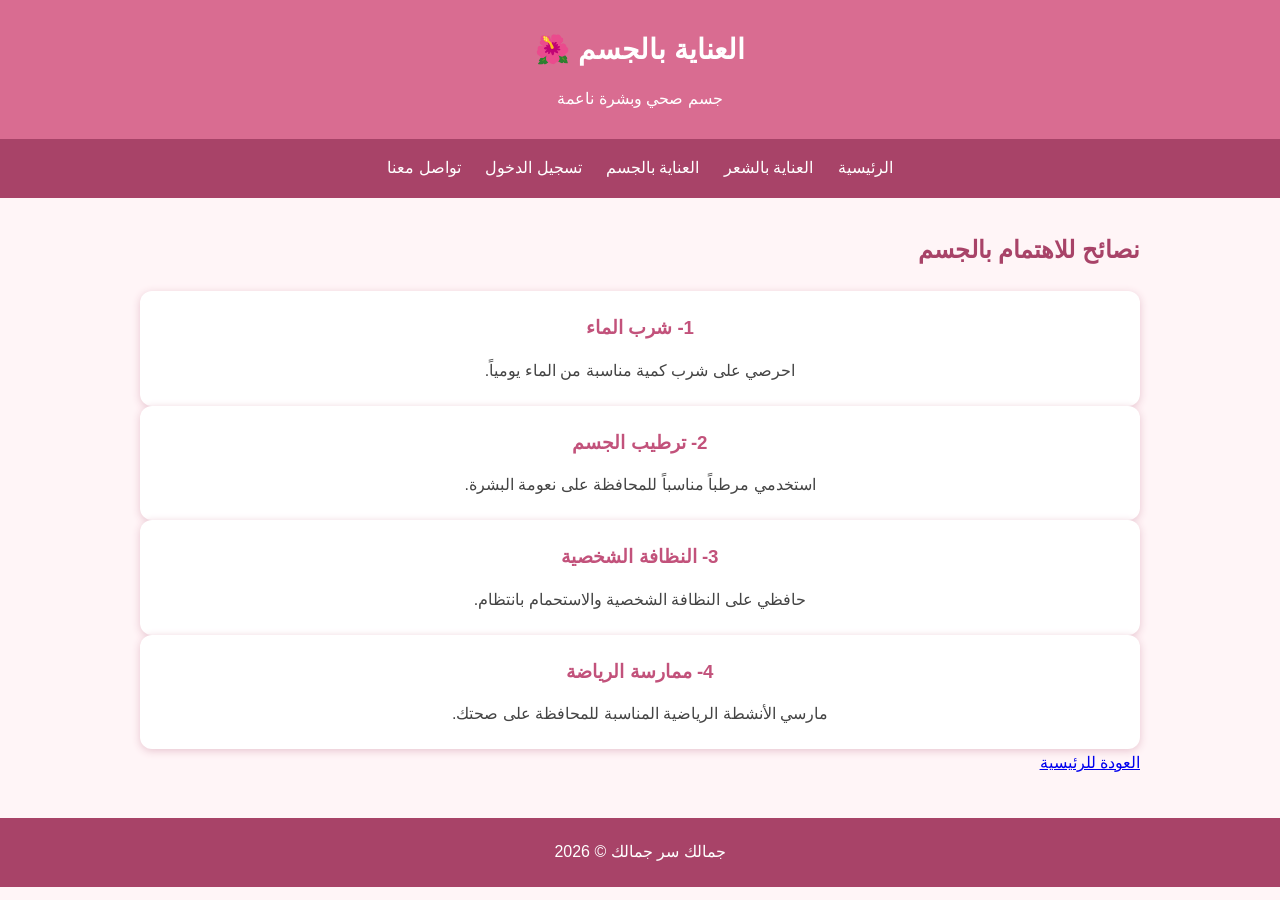
==== body.html @ 0df2060f "Update and rename skin.html to body.html" ====
<!DOCTYPE html>
<html lang="ar" dir="rtl">
<head>
<meta charset="UTF-8">
<meta name="viewport" content="width=device-width, initial-scale=1.0">
<title>العناية بالجسم</title>
<link rel="stylesheet" href="style.css">
</head>
<body>

<header>
<h1>العناية بالجسم 🌺</h1>
<p>جسم صحي وبشرة ناعمة</p>
</header>

<nav>
<a href="index.html">الرئيسية</a>
<a href="hair.html">العناية بالشعر</a>
<a href="body.html">العناية بالجسم</a>
<a href="login.html">تسجيل الدخول</a>
<a href="contact.html">تواصل معنا</a>
</nav>

<div class="container">
<h2>نصائح للاهتمام بالجسم</h2>

<div class="card">
<h3>1- شرب الماء</h3>
<p>احرصي على شرب كمية مناسبة من الماء يومياً.</p>
</div>

<div class="card">
<h3>2- ترطيب الجسم</h3>
<p>استخدمي مرطباً مناسباً للمحافظة على نعومة البشرة.</p>
</div>

<div class="card">
<h3>3- النظافة الشخصية</h3>
<p>حافظي على النظافة الشخصية والاستحمام بانتظام.</p>
</div>

<div class="card">
<h3>4- ممارسة الرياضة</h3>
<p>مارسي الأنشطة الرياضية المناسبة للمحافظة على صحتك.</p>
</div>

<a class="button" href="index.html">العودة للرئيسية</a>
</div>

<footer>
<p>جمالك سر جمالك © 2026</p>
</footer>

</body>
</html>
---- style.css ----
* {
    margin: 0;
    padding: 0;
    box-sizing: border-box;
}

body {
    font-family: Arial, sans-serif;
    background-color: #fff5f7;
    color: #444;
    direction: rtl;
    line-height: 1.8;
}

header {
    background-color: #d96c91;
    color: white;
    padding: 25px 15px;
    text-align: center;
}

header h1 {
    font-size: 28px;
    margin-bottom: 10px;
}

nav {
    background-color: #a84368;
    padding: 15px;
    text-align: center;
}

nav a {
    color: white;
    text-decoration: none;
    margin: 10px;
    font-size: 16px;
}

nav a:hover {
    color: #ffe2ec;
}

.container {
    width: 90%;
    max-width: 1000px;
    margin: 30px auto;
}

.hero {
    background-color: #ffe0e9;
    padding: 30px 20px;
    text-align: center;
    border-radius: 15px;
}

.hero h2 {
    color: #a84368;
    margin-bottom: 15px;
    font-size: 24px;
}

.hero p {
    line-height: 1.8;
    font-size: 17px;
}

h2 {
    color: #a84368;
    margin-bottom: 20px;
}

.cards {
    display: flex;
    flex-wrap: wrap;
    gap: 20px;
    margin-top: 25px;
}

.card {
    background-color: white;
    padding: 20px;
    border-radius: 12px;
    flex: 1 1 250px;
    text-align: center;
    box-shadow: 0 2px 8px #e8c5d0;
}

.card h3 {
    color: #c2527b;
    margin-bottom: 12px;
}

.card p {
    line-height: 1.8;
}

form {
    background-color: white;
    padding: 25px;
    border-radius: 12px;
    max-width: 500px;
    margin: 20px auto;
    box-shadow: 0 2px 8px #e8c5d0;
}

label {
    display: block;
    margin-top: 15px;
    margin-bottom: 7px;
}

input, textarea {
    width: 100%;
    padding: 12px;
    border: 1px solid #d9a4b6;
    border-radius: 7px;
    font-size: 16px;
}

button {
    background-color: #d96c91;
    color: white;
    padding: 12px;
    border: none;
    border-radius: 7px;
    margin-top: 20px;
    width: 100%;
    font-size: 17px;
    cursor: pointer;
}

button:hover {
    background-color: #a84368;
}

footer {
    background-color: #a84368;
    color: white;
    text-align: center;
    padding: 20px;
    margin-top: 40px;
}
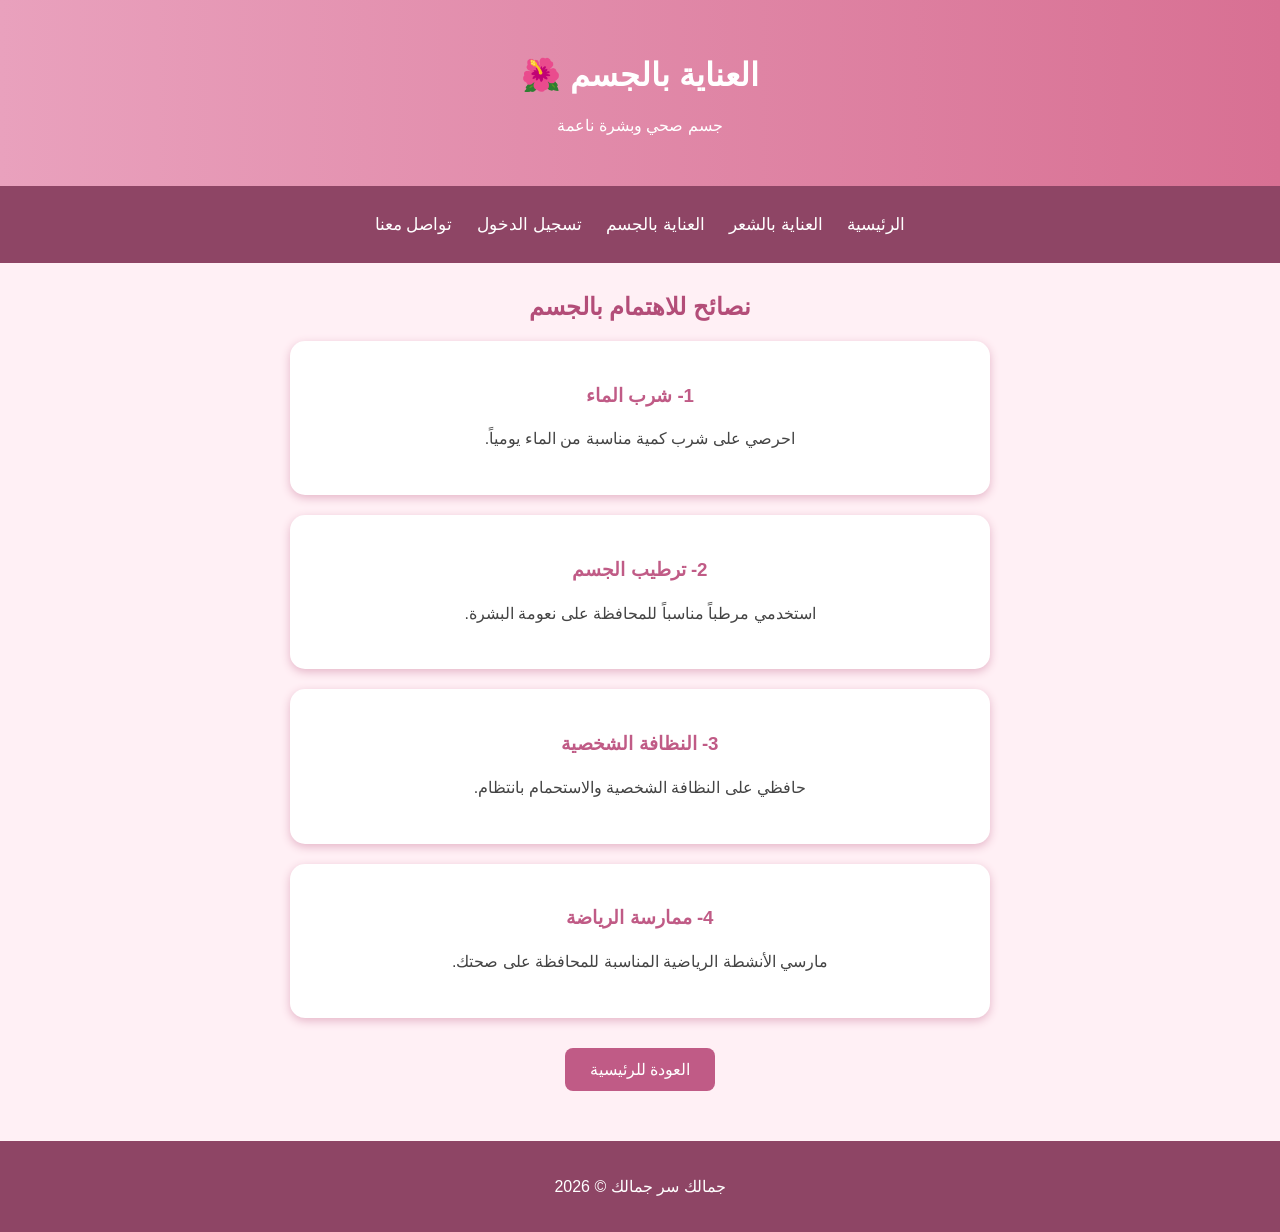
==== commit 93548b72: "Update body.html" ====
--- a/body.html
+++ b/body.html
@@ -50,6 +50,7 @@
 <footer>
 <p>جمالك سر جمالك © 2026</p>
 </footer>
+  <script src="script.js"></script>
 
 </body>
 </html>
--- a/style.css
+++ b/style.css
@@ -1,32 +1,29 @@
 * {
-    margin: 0;
-    padding: 0;
     box-sizing: border-box;
 }
 
 body {
     font-family: Arial, sans-serif;
-    background-color: #fff5f7;
+    background-color: #fff0f5;
+    margin: 0;
+    padding: 0;
     color: #444;
-    direction: rtl;
-    line-height: 1.8;
 }
 
 header {
-    background-color: #d96c91;
+    background: linear-gradient(to left, #d87093, #e9a1bd);
     color: white;
-    padding: 25px 15px;
     text-align: center;
+    padding: 35px;
 }
 
 header h1 {
-    font-size: 28px;
-    margin-bottom: 10px;
+    font-size: 32px;
 }
 
 nav {
-    background-color: #a84368;
-    padding: 15px;
+    background-color: #8e4565;
+    padding: 18px;
     text-align: center;
 }
 
@@ -34,110 +31,130 @@
     color: white;
     text-decoration: none;
     margin: 10px;
-    font-size: 16px;
+    font-size: 17px;
+    display: inline-block;
 }
 
 nav a:hover {
-    color: #ffe2ec;
+    color: #ffd6e7;
 }
 
 .container {
     width: 90%;
     max-width: 1000px;
     margin: 30px auto;
+    text-align: center;
 }
 
-.hero {
-    background-color: #ffe0e9;
-    padding: 30px 20px;
-    text-align: center;
-    border-radius: 15px;
-}
-
-.hero h2 {
-    color: #a84368;
-    margin-bottom: 15px;
-    font-size: 24px;
-}
-
-.hero p {
-    line-height: 1.8;
-    font-size: 17px;
-}
-
-h2 {
-    color: #a84368;
-    margin-bottom: 20px;
-}
-
-.cards {
-    display: flex;
-    flex-wrap: wrap;
-    gap: 20px;
-    margin-top: 25px;
+.container h2 {
+    color: #b34d78;
 }
 
 .card {
     background-color: white;
-    padding: 20px;
-    border-radius: 12px;
-    flex: 1 1 250px;
-    text-align: center;
-    box-shadow: 0 2px 8px #e8c5d0;
+    padding: 25px;
+    margin: 20px auto;
+    border-radius: 15px;
+    box-shadow: 0 3px 10px #e5b5c8;
+    max-width: 700px;
 }
 
 .card h3 {
-    color: #c2527b;
-    margin-bottom: 12px;
+    color: #c05b86;
 }
 
 .card p {
     line-height: 1.8;
 }
 
-form {
+.button {
+    display: inline-block;
+    background-color: #c05b86;
+    color: white;
+    padding: 12px 25px;
+    text-decoration: none;
+    border-radius: 8px;
+    margin: 10px;
+}
+
+.button:hover {
+    background-color: #8e4565;
+}
+
+.form-box {
     background-color: white;
-    padding: 25px;
-    border-radius: 12px;
+    padding: 30px;
     max-width: 500px;
-    margin: 20px auto;
-    box-shadow: 0 2px 8px #e8c5d0;
+    margin: auto;
+    border-radius: 15px;
+    box-shadow: 0 3px 12px #e5b5c8;
 }
 
 label {
     display: block;
+    text-align: right;
     margin-top: 15px;
-    margin-bottom: 7px;
+    color: #8e4565;
 }
 
 input, textarea {
     width: 100%;
-    padding: 12px;
-    border: 1px solid #d9a4b6;
-    border-radius: 7px;
-    font-size: 16px;
+    padding: 13px;
+    margin-top: 8px;
+    border: 1px solid #dba0b8;
+    border-radius: 8px;
+    font-size: 15px;
 }
 
 button {
-    background-color: #d96c91;
+    width: 100%;
+    padding: 13px;
+    margin-top: 20px;
+    background-color: #c05b86;
     color: white;
-    padding: 12px;
     border: none;
-    border-radius: 7px;
-    margin-top: 20px;
-    width: 100%;
+    border-radius: 8px;
     font-size: 17px;
     cursor: pointer;
 }
 
 button:hover {
-    background-color: #a84368;
+    background-color: #8e4565;
 }
 
 footer {
-    background-color: #a84368;
+    background-color: #8e4565;
     color: white;
     text-align: center;
     padding: 20px;
     margin-top: 40px;
-}+    .login-box {
+    width: 80%;
+    max-width: 400px;
+    margin: 40px auto;
+    padding: 25px;
+    background: #fff0f5;
+    border-radius: 15px;
+    text-align: center;
+    box-shadow: 0 4px 10px #ccc;
+}
+
+.login-box input {
+    width: 90%;
+    padding: 12px;
+    margin: 10px;
+    border: 1px solid pink;
+    border-radius: 8px;
+}
+
+.login-box button {
+    width: 95%;
+    padding: 12px;
+    margin: 10px;
+    background: #d63384;
+    color: white;
+    border: none;
+    border-radius: 8px;
+    font-size: 16px;
+}
+}
